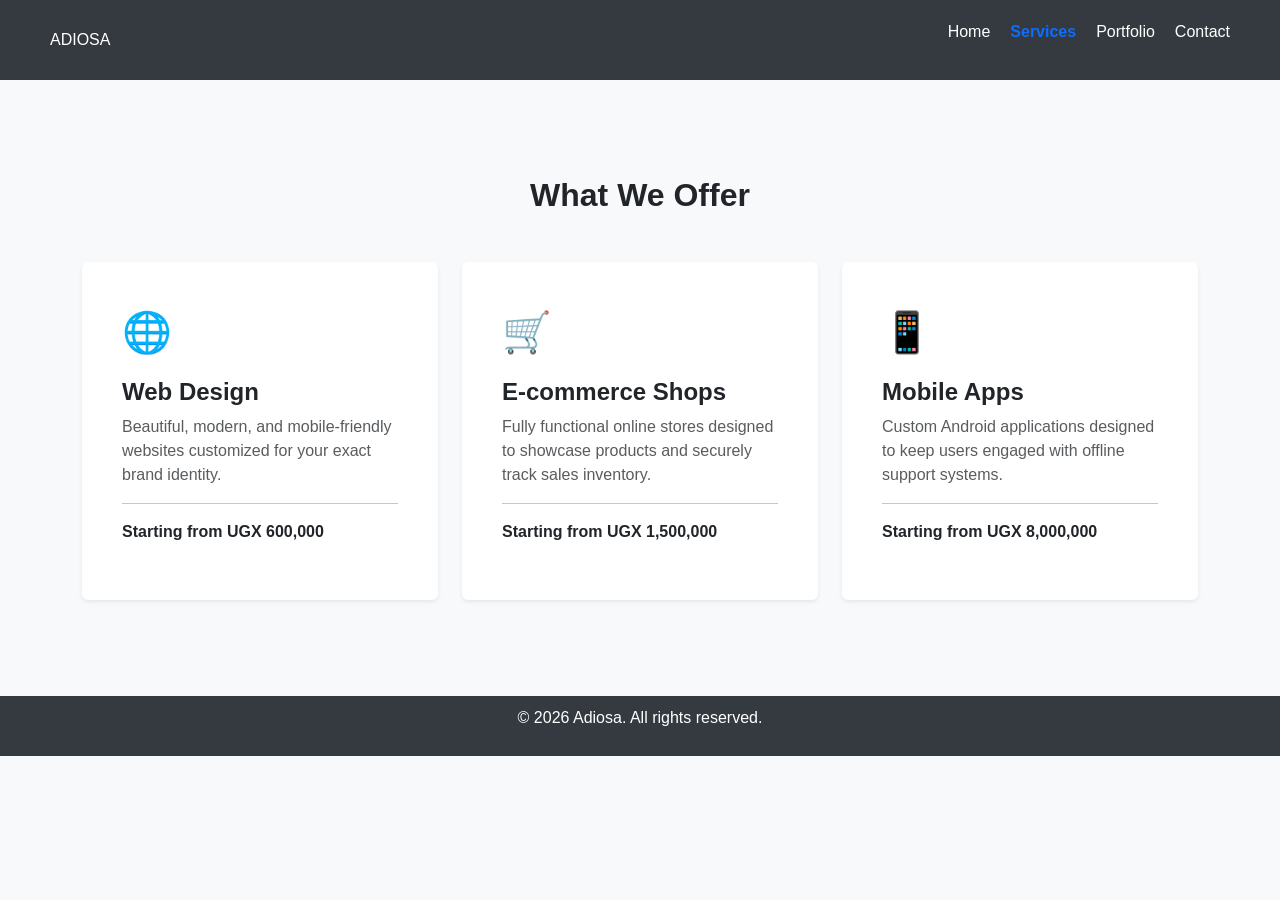
==== services.html @ 8457506f "my project portfolio" ====
<!DOCTYPE html>
<html lang="en">
<head>
    <meta charset="UTF-8">
    <meta name="viewport" content="width=device-width, initial-scale=1.0">
    <title>Our Services Adiosa</title>
    <link href="static/css/bootstrap.min.css" rel="stylesheet">
    <link rel="stylesheet" href="style.css">
</head>
<body>

    <!-- Header Navbar -->
    <nav class="custom-nav">
        <div class="logo">ADIOSA</div>
        <ul class="nav-links">
            <li><a href="index.html">Home</a></li>
            <li><a href="services.html" class="active">Services</a></li>
            <li><a href="portfolio.html">Portfolio</a></li>
            <li><a href="contact.html">Contact</a></li>
        </ul>
    </nav>

    <!-- Services Section -->
    <section class="container my-5 py-5">
        <h2 class="text-center mb-5 fw-bold">What We Offer</h2>
        <div class="row g-4">
            
            <!-- Service 1 -->
            <div class="col-md-6 col-lg-4">
                <div class="card h-100 border-0 shadow-sm p-4">
                    <div class="card-body">
                        <div class="fs-1 text-primary mb-3">🌐</div>
                        <h4 class="card-title fw-bold">Web Design</h4>
                        <p class="card-text text-muted">Beautiful, modern, and mobile-friendly websites customized for your exact brand identity.</p>
                        <hr>
                        <p class="fw-bold text-dark">Starting from UGX 600,000</p>
                    </div>
                </div>
            </div>

            <!-- Service 2 -->
            <div class="col-md-6 col-lg-4">
                <div class="card h-100 border-0 shadow-sm p-4">
                    <div class="card-body">
                        <div class="fs-1 text-primary mb-3">🛒</div>
                        <h4 class="card-title fw-bold">E-commerce Shops</h4>
                        <p class="card-text text-muted">Fully functional online stores designed to showcase products and securely track sales inventory.</p>
                        <hr>
                        <p class="fw-bold text-dark">Starting from UGX 1,500,000</p>
                    </div>
                </div>
            </div>

            <!-- Service 3 -->
            <div class="col-md-6 col-lg-4">
                <div class="card h-100 border-0 shadow-sm p-4">
                    <div class="card-body">
                        <div class="fs-1 text-primary mb-3">📱</div>
                        <h4 class="card-title fw-bold">Mobile Apps</h4>
                        <p class="card-text text-muted">Custom Android applications designed to keep users engaged with offline support systems.</p>
                        <hr>
                        <p class="fw-bold text-dark">Starting from UGX 8,000,000</p>
                    </div>
                </div>
            </div>

        </div>
    </section>

    <!-- Footer -->
    <footer class="custom-footer">
        <p>&copy; 2026 Adiosa. All rights reserved.</p>
    </footer>
    <script src="static/js/bootstrap.bundle.min.js"></script>
    <script src="script.js"></script>
</body>
</html>
---- style.css ----
/* Reset basic styles */
* {
    margin: 0;
    padding: 0;
    box-sizing: border-box;
}

body {
    font-family: Arial, sans-serif;
    background-color: #f8f9fa;
}

/* Custom Navbar using Flexbox */
.custom-nav {
    display: flex;
    justify-content: space-between;
    align-items: center;
    padding: 20px 50px;
    background-color: #343a40;
    color: white;
}

.nav-links {
    display: flex;
    list-style: none;
    gap: 20px;
}

.nav-links a {
    color: white;
    text-decoration: none;
}

/* Hero Section using Flexbox */
.hero-section {
    display: flex;
    flex-direction: column;
    justify-content: center;
    align-items: center;
    height: 60vh;
    background-color: #e9ecef;
    text-align: center;
    padding: 20px;
}

/* Custom Footer using Flexbox */
.custom-footer {
    display: flex;
    justify-content: center;
    align-items: center;
    height: 60px;
    background-color: #343a40;
    color: white;
    margin-top: 40px;
}
.nav-links a.active {
    color: #0d6efd; /* Bootstrap primary blue shade color tint */
    font-weight: bold;
}

.nav-links a:hover {
    color: #0d6efd;
    transition: color 0.2s ease-in-out;
}
/* --- DRIBBBLE STYLE GRID & CARDS --- */

.dribbble-grid {
    display: grid;
    /* Automatically handles rows and scales columns layout */
    grid-template-columns: repeat(auto-fit, minmax(300px, 1fr));
    gap: 30px;
    padding: 20px 0;
    justify-content: center; /* Keeps the item cards perfectly centered */
}

.dribbble-card {
    background: #ffffff;
    border-radius: 12px;
    overflow: hidden;
    box-shadow: 0 4px 12px rgba(0, 0, 0, 0.05);
    transition: transform 0.3s ease, box-shadow 0.3s ease;
    cursor: pointer;
}

/* Hover float lift effect */
.dribbble-card:hover {
    transform: translateY(-8px);
    box-shadow: 0 12px 24px rgba(0, 0, 0, 0.12);
}

.dribbble-img-box {
    width: 100%;
    height: 240px;
    overflow: hidden;
    background-color: #f1f1f1;
}

.dribbble-img-box img {
    width: 100%;
    height: 100%;
    object-fit: cover;
    transition: transform 0.5s ease;
}

/* Smooth zoom on hover */
.dribbble-card:hover .dribbble-img-box img {
    transform: scale(1.05);
}

.dribbble-info {
    padding: 15px 20px;
    display: flex;
    justify-content: space-between;
    align-items: center;
}

.dribbble-title {
    font-size: 1rem;
    font-weight: 600;
    color: #2d2d2d;
    margin: 0;
}

.dribbble-tag {
    font-size: 0.75rem;
    font-weight: bold;
    background-color: #f3f3f4;
    color: #9e9ea7;
    padding: 4px 8px;
    border-radius: 6px;
    text-transform: uppercase;
}
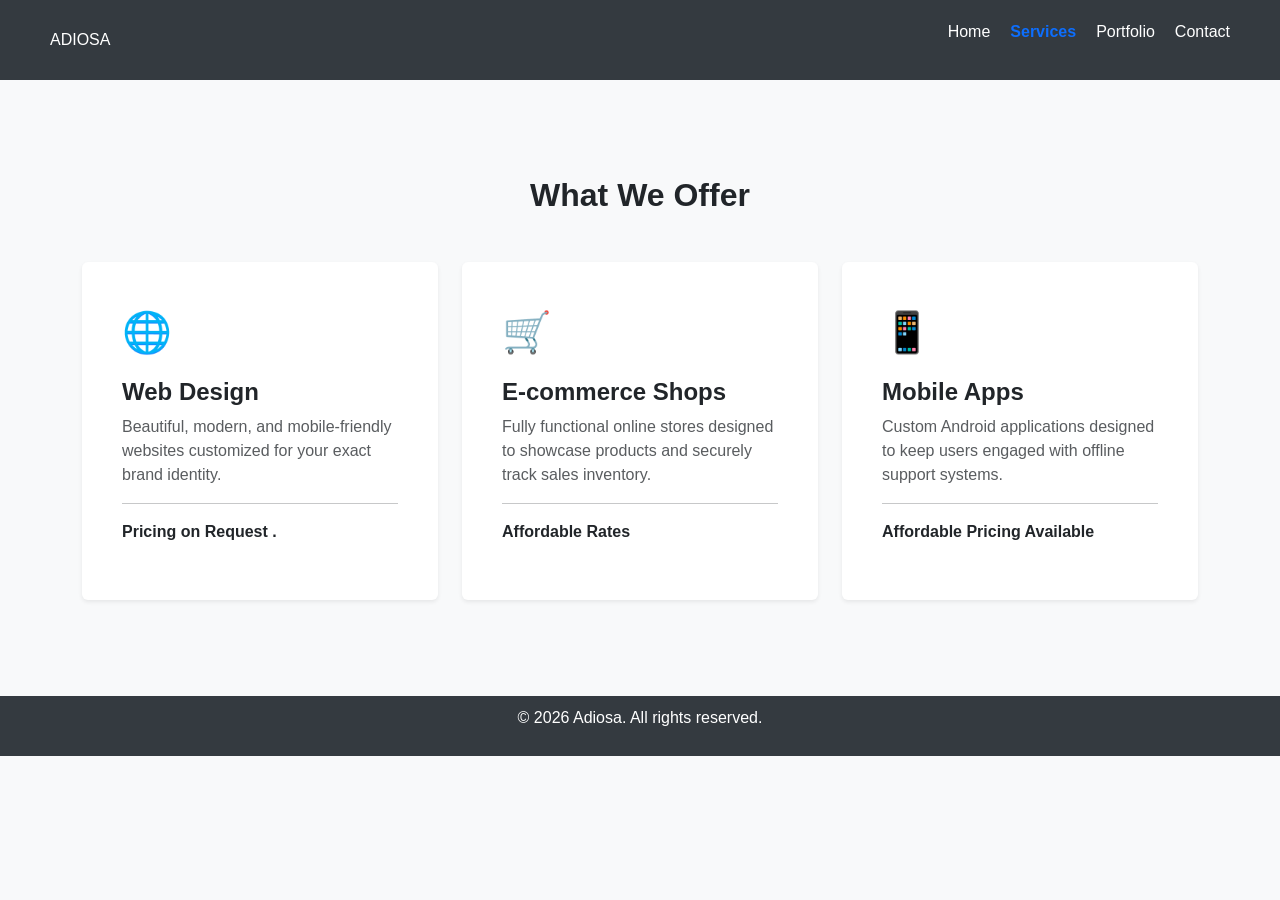
==== commit ce464768: "updated pricing text to affordable rates" ====
--- a/services.html
+++ b/services.html
@@ -33,7 +33,7 @@
                         <h4 class="card-title fw-bold">Web Design</h4>
                         <p class="card-text text-muted">Beautiful, modern, and mobile-friendly websites customized for your exact brand identity.</p>
                         <hr>
-                        <p class="fw-bold text-dark">Starting from UGX 600,000</p>
+                        <p class="fw-bold text-dark">Pricing on Request .</p>
                     </div>
                 </div>
             </div>
@@ -46,7 +46,7 @@
                         <h4 class="card-title fw-bold">E-commerce Shops</h4>
                         <p class="card-text text-muted">Fully functional online stores designed to showcase products and securely track sales inventory.</p>
                         <hr>
-                        <p class="fw-bold text-dark">Starting from UGX 1,500,000</p>
+                        <p class="fw-bold text-dark">Affordable Rates</p>
                     </div>
                 </div>
             </div>
@@ -59,7 +59,7 @@
                         <h4 class="card-title fw-bold">Mobile Apps</h4>
                         <p class="card-text text-muted">Custom Android applications designed to keep users engaged with offline support systems.</p>
                         <hr>
-                        <p class="fw-bold text-dark">Starting from UGX 8,000,000</p>
+                        <p class="fw-bold text-dark">Affordable Pricing Available</p>
                     </div>
                 </div>
             </div>
